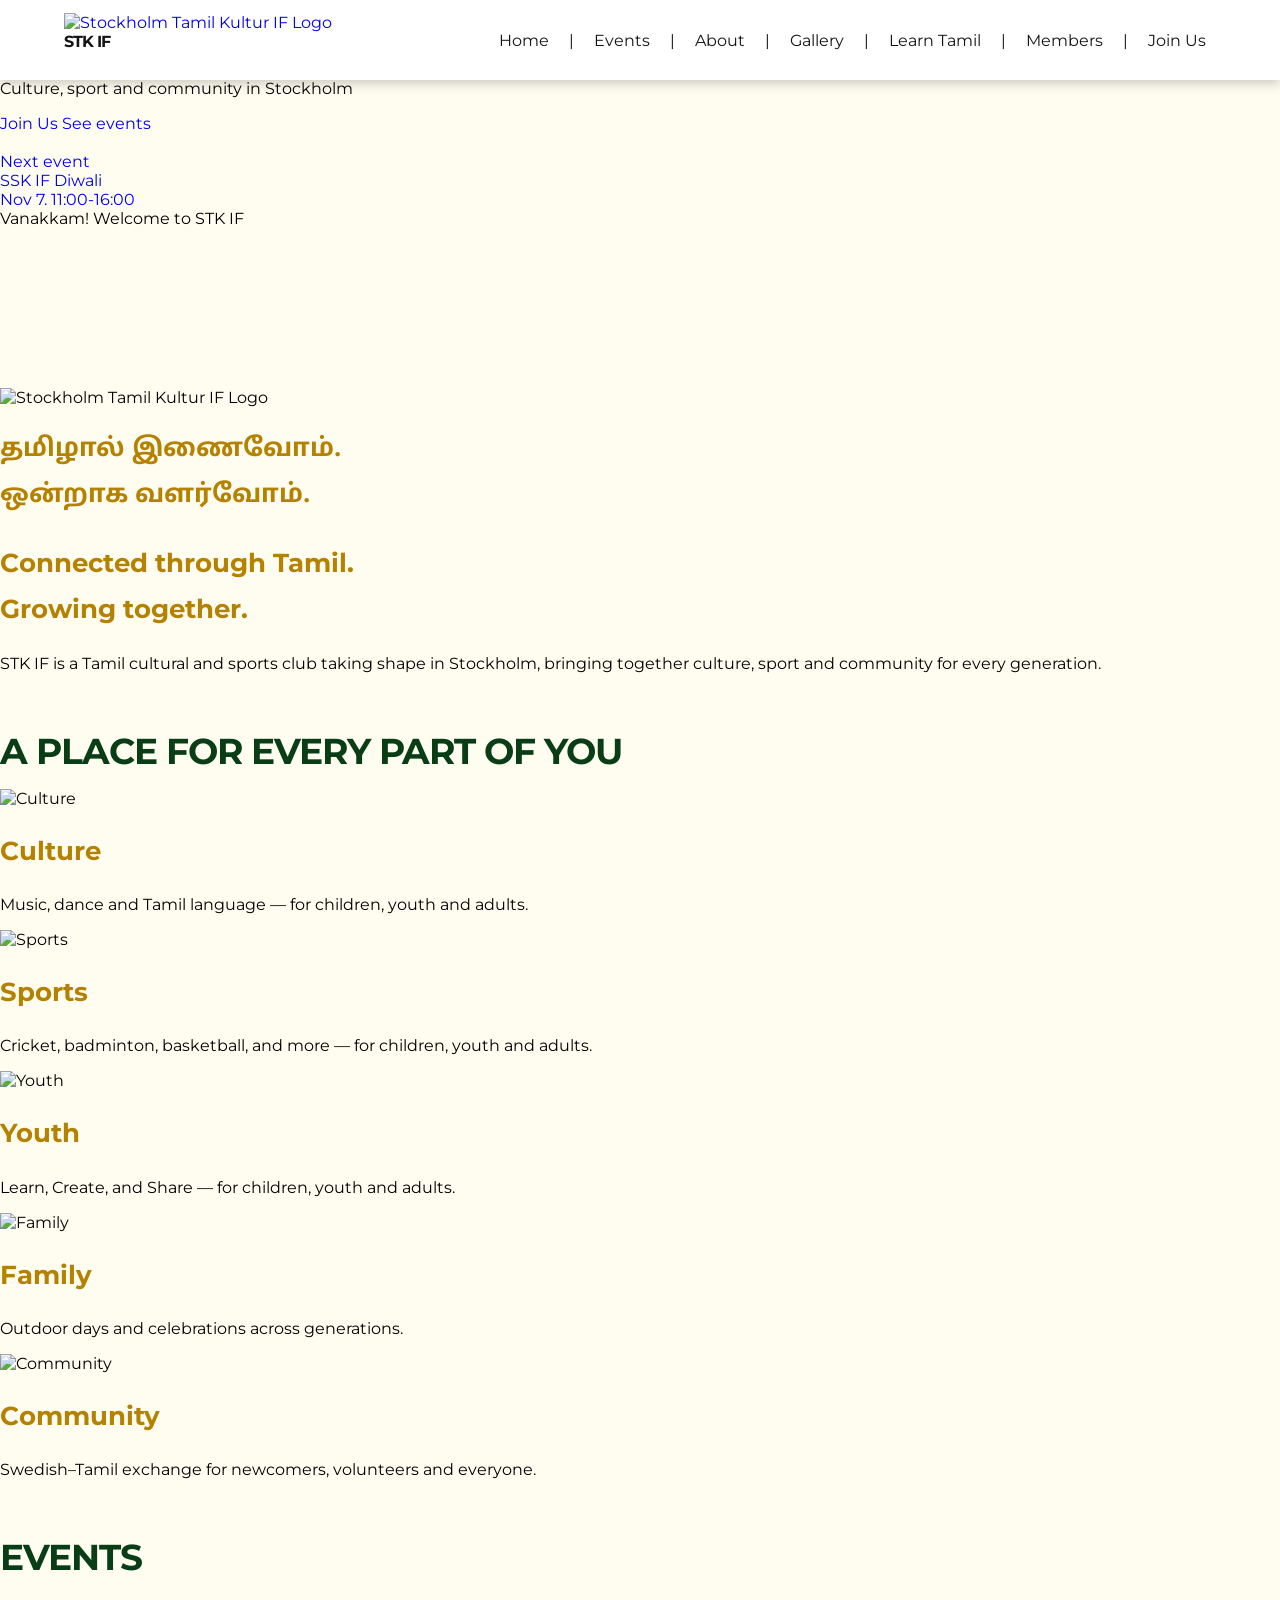
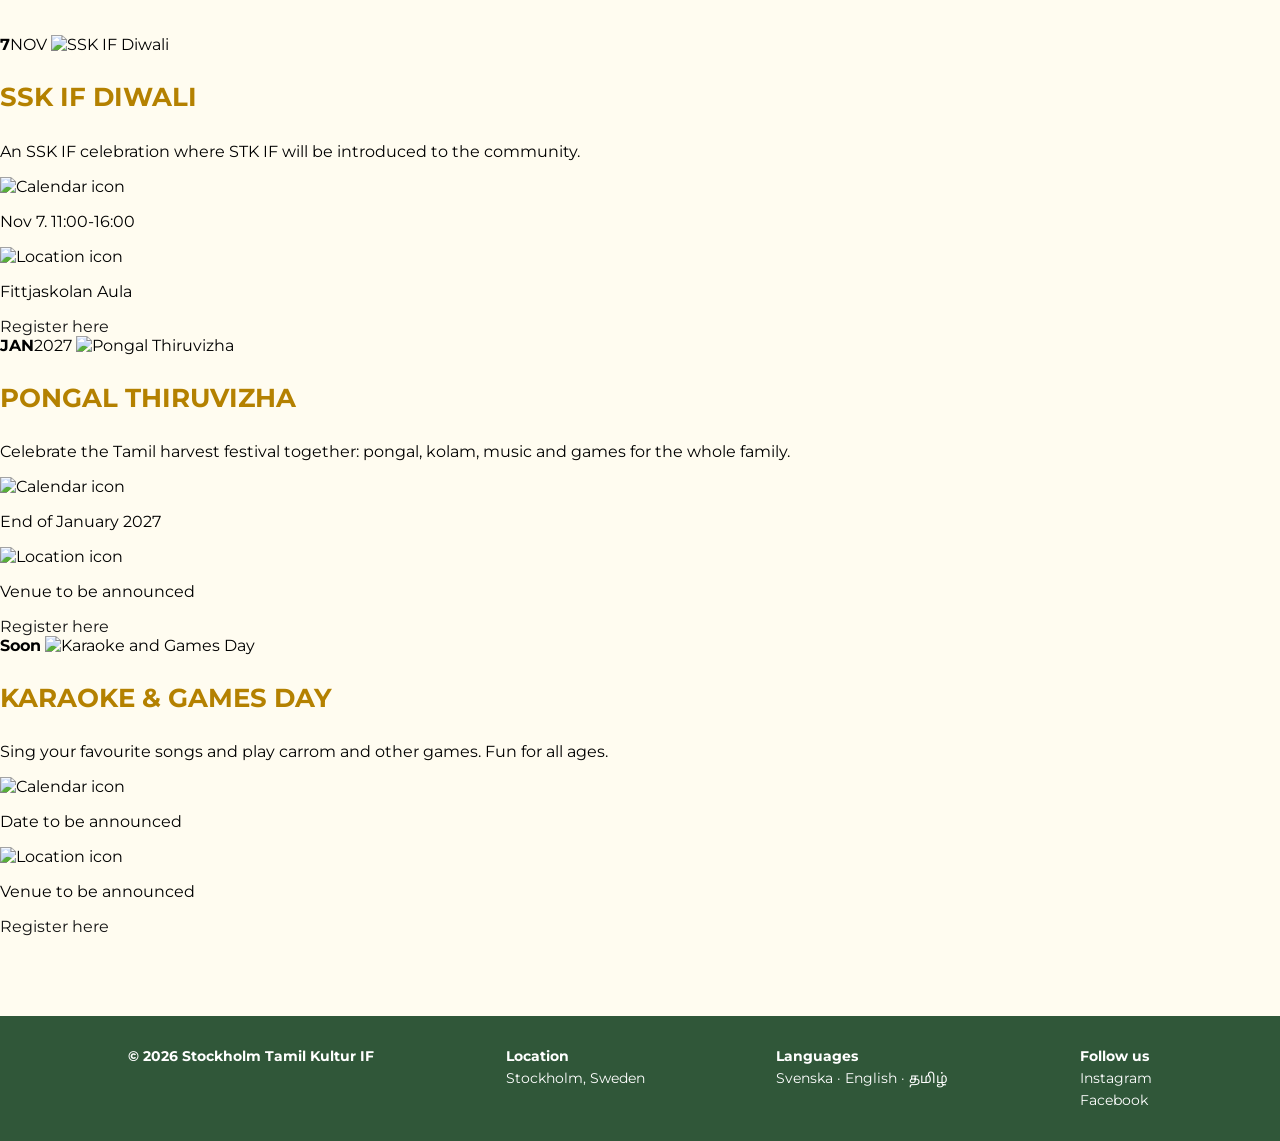
==== index.html @ adbb16b2 "The Climb, phase 1: smoother, lit as one scene, faster to load Motion - The scene eases towards the " ====
<!DOCTYPE html>
<html lang="en">
<head>
    <meta charset="UTF-8">
    <meta name="viewport" content="width=device-width, initial-scale=1.0">
    <title>Stockholm Tamil Kultur &amp; IF | Tamil community in Stockholm, Sweden</title>
    <meta name="description" content="Tamil cultural and sports club in Stockholm. Events, Tamil classes, cricket, carrom and family days for the Tamil community in Sweden. Everyone is welcome.">
    <meta property="og:type" content="website">
    <meta property="og:site_name" content="Stockholm Tamil Kultur IF">
    <meta property="og:title" content="Stockholm Tamil Kultur &amp; IF | Tamil community in Stockholm, Sweden">
    <meta property="og:description" content="Tamil cultural and sports club in Stockholm. Events, Tamil classes, cricket, carrom and family days for the Tamil community in Sweden. Everyone is welcome.">
    <link rel="canonical" href="https://teamraat.github.io/STK-IF/">
    <meta property="og:url" content="https://teamraat.github.io/STK-IF/">
    <meta property="og:image" content="https://teamraat.github.io/STK-IF/images/og-image.jpg">
    <meta property="og:image:width" content="1200">
    <meta property="og:image:height" content="630">
    <meta name="twitter:card" content="summary_large_image">
    <script type="application/ld+json">
    {
        "@context": "https://schema.org",
        "@type": "SportsOrganization",
        "name": "Stockholm Tamil Kultur och Idrottsförening",
        "alternateName": ["Stockholm Tamil Kultur & IF", "STK IF"],
        "description": "Tamil cultural and sports club for the Tamil community in Stockholm, Sweden.",
        "url": "https://teamraat.github.io/STK-IF/",
        "logo": "https://teamraat.github.io/STK-IF/images/logo.webp",
        "image": "https://teamraat.github.io/STK-IF/images/og-image.jpg",
        "address": { "@type": "PostalAddress", "addressLocality": "Stockholm", "addressCountry": "SE" },
        "areaServed": ["Stockholm", "Sweden"],
        "knowsLanguage": ["ta", "sv", "en"],
        "sameAs": ["https://www.instagram.com/sskvibessweden", "https://www.facebook.com/StockholmSuperKings"]
    }
    </script>
    <link rel="stylesheet" href="css/shared-styles.css?v=20261028-1">
    <link rel="stylesheet" href="css/index-styles.css?v=20261028-1">
    <link rel="stylesheet" href="css/events-styles.css?v=20261028-1">
    <link rel="stylesheet" href="css/poster-styles.css?v=20261028-1">
    <link rel="icon" type="image/png" href="images/favicon.png">
    <link rel="stylesheet" href="css/modern.css?v=20261028-1">
    <link rel="stylesheet" href="css/theme.css?v=20261028-1" id="theme-css">
    <link rel="stylesheet" href="css/mascots.css?v=20261028-1">
    <link rel="stylesheet" href="css/refresh.css?v=20261028-1">
</head>
<body>

<!-- Event poster popup -->
<div id="poster-overlay"></div>

<!-- Header-->

    <header>
        <div id="logo">
            <a class="logo-link" href="index.html" aria-label="STK IF home page">
                <img src="images/logo.webp" alt="Stockholm Tamil Kultur IF Logo">
                <h1>STK IF</h1>
            </a>
            <img id="hamburguer-buttom"src="images/hamburg.button.svg" alt="Hamburger menu button">

        </div>
        <ul>
            <li><a href="index.html">Home</a></li>
            <li>|</li>
            <li><a href="events.html">Events</a></li>
            <li>|</li>
            <li><a href="about.html">About</a></li>
            <li>|</li>
            <li><a href="gallery.html">Gallery</a></li>
            <li>|</li>
            <li><a href="learn-tamil.html">Learn Tamil</a></li>
            <li>|</li>
            <li><a href="members.html">Members</a></li>
            <li>|</li>
            <li><a href="joinus.html">Join Us</a></li>
        </ul>

    </header>

<!-- Hero Image-->
    <section id="hero">
        <div class="hero-slideshow" aria-hidden="true"></div>
        <div class="hero-container">
            <span class="hero-crest-wrap"><img class="hero-crest" src="images/hero-logo.webp" alt="Stockholm Tamil Kultur och Idrottsförening crest"></span>
            <h1 class="hero-title" data-no-translate>Stockholm Tamil Kultur &amp; IF</h1>
            <p class="hero-subtitle">Culture, sport and community in Stockholm</p>

            <div class="hero-buttons">
                <a class="button button-register" href="joinus.html">Join Us</a>
                <a class="button button-ghost" href="events.html">See events</a>
            </div>

            <a class="hero-next-event" href="events.html">
                <img src="posters/poster-1.jpg" alt="">
                <div class="hero-next-text">
                    <div class="hero-next-label">Next event</div>
                    <div class="hero-next-title">SSK IF Diwali</div>
                    <div class="hero-next-date">Nov 7. 11:00-16:00</div>
                </div>
            </a>
        </div>

        <!-- Mascot: the Nilgiri tahr says hello (pictures in the "mascots" folder) -->
        <div class="hero-mascot" data-mascot="home-hero">
            <span class="mascot-bubble">Vanakkam! Welcome to STK IF</span>
        </div>
    </section>
<!-- Main Content -->

  <main id="index">

    <!-- About -->

    <section id="about">

        <div class="about-introduction">
            <img id="logo-main-aboutsection" src="images/logo.webp" alt="Stockholm Tamil Kultur IF Logo">
            <h2 class="tamil-heading" lang="ta"> தமிழால் இணைவோம்.<br>ஒன்றாக வளர்வோம்.</h2>

            <h2 class="introduction-heading">Connected through Tamil.<br>Growing together.</h2>

            <p class="about-description">STK IF is a Tamil cultural and sports club taking shape in Stockholm, bringing together culture, sport and community for every generation.</p>
        </div>
    </section>

    <!-- Activities -->

    <section id="activities">

        <span class="activities-mascot" data-mascot="home-activities"></span>
        <h1>A place for every part of you</h1>

        <div class="activity-card-container">
            <div class="activity-card">
            <img src="images/culture.avif" alt="Culture" class="activity-card-image">
            <h2>Culture</h2>
            <p>Music, dance and Tamil language — for children, youth and adults.</p>
        </div>

        <div class="activity-card">
            <img src="images/sports.jpg" alt="Sports" class="activity-card-image">
            <h2>Sports</h2>
            <p>Cricket, badminton, basketball, and more — for children, youth and adults.</p>
        </div>

        <div class="activity-card">
            <img src="images/youth.avif" alt="Youth" class="activity-card-image">
            <h2>Youth</h2>
            <p>Learn, Create, and Share — for children, youth and adults.</p>
        </div>

        <div class="activity-card">
            <img src="images/family.avif" alt="Family" class="activity-card-image">
            <h2>Family</h2>
            <p>Outdoor days and celebrations across generations.</p>
        </div>

        <div class="activity-card">
            <img src="images/community.webp" alt="Community" class="activity-card-image">
            <h2>Community</h2>
            <p>Swedish–Tamil exchange for newcomers, volunteers and everyone.</p>
        </div>

    </section>

    <!-- Events -->

    <section id="events-header">
        <h1 id="events-h2">Events</h1>
    </section>

        <!-- Events Cards Grid -->
        <section id="events">
            <div class="div-all-event-cards">

                <!-- Card 1 -->
                <div class="event-card-container">
                    <span class="card-date" data-no-translate><b>7</b>NOV</span>
                    <img class="event-card-image event-card-poster" src="posters/poster-1.jpg" alt="SSK IF Diwali">
                    <div class="card-txt-container">
                        <h2 class="card-title">SSK IF DIWALI</h2>
                        <p class="card-txt">An SSK IF celebration where STK IF will be introduced to the community.</p>
                    </div>
                    <div class="card-time-hour-container">
                        <div class="card-svg-container">
                            <img class="card-calendar-svg" src="images/fi-rr-calendar.svg" alt="Calendar icon">
                            <p class="card-hour">Nov 7. 11:00-16:00</p>
                        </div>
                        <div class="card-svg-container">
                            <img class="card-place-svg" src="images/fi-rr-marker.svg" alt="Location icon">
                            <p class="card-place">Fittjaskolan Aula</p>
                        </div>
                    </div>
                    <a class="card-button" href="joinus.html">Register here</a>
                </div>

                <!-- Card 2 -->
                <div class="event-card-container">
                    <span class="card-date" data-no-translate><b>JAN</b>2027</span>
                    <img class="event-card-image" src="images/culture.avif" alt="Pongal Thiruvizha">
                    <div class="card-txt-container">
                        <h2 class="card-title">PONGAL THIRUVIZHA</h2>
                        <p class="card-txt">Celebrate the Tamil harvest festival together: pongal, kolam, music and games for the whole family.</p>
                    </div>
                    <div class="card-time-hour-container">
                        <div class="card-svg-container">
                            <img class="card-calendar-svg" src="images/fi-rr-calendar.svg" alt="Calendar icon">
                            <p class="card-hour">End of January 2027</p>
                        </div>
                        <div class="card-svg-container">
                            <img class="card-place-svg" src="images/fi-rr-marker.svg" alt="Location icon">
                            <p class="card-place">Venue to be announced</p>
                        </div>
                    </div>
                    <a class="card-button" href="joinus.html">Register here</a>
                </div>

                <!-- Card 3 -->
                <div class="event-card-container">
                    <span class="card-date"><b>Soon</b></span>
                    <img class="event-card-image" src="images/carrom-3.jpg" alt="Karaoke and Games Day">
                    <div class="card-txt-container">
                        <h2 class="card-title">KARAOKE &amp; GAMES DAY</h2>
                        <p class="card-txt">Sing your favourite songs and play carrom and other games. Fun for all ages.</p>
                    </div>
                    <div class="card-time-hour-container">
                        <div class="card-svg-container">
                            <img class="card-calendar-svg" src="images/fi-rr-calendar.svg" alt="Calendar icon">
                            <p class="card-hour">Date to be announced</p>
                        </div>
                        <div class="card-svg-container">
                            <img class="card-place-svg" src="images/fi-rr-marker.svg" alt="Location icon">
                            <p class="card-place">Venue to be announced</p>
                        </div>
                    </div>
                    <a class="card-button" href="joinus.html">Register here</a>
                </div>

            </div>
        </section>
</main>

    <footer id="footer-eventpage">
        <div id="footer-container">
            <ul id="footer-copyright">
                <li class="footer-heading">© 2026 Stockholm Tamil Kultur IF</li>
            </ul>

            <ul id="footer-info">
                <li class="footer-heading">Location</li>
                <li>Stockholm, Sweden</li>
            </ul>


            <ul>
                <li class="footer-heading">Languages</li>
                <li><span lang="sv"></span>Svenska · English · <span lang="ta">தமிழ்</span></li>
            </ul>
            <ul id="footer-social">
                <li class="footer-heading">Follow us</li>
                <li><a href="https://www.instagram.com/sskvibessweden" target="_blank" rel="noopener" data-icon="instagram">Instagram</a></li>
                <li><a href="https://www.facebook.com/StockholmSuperKings" target="_blank" rel="noopener" data-icon="facebook">Facebook</a></li>
            </ul>
        </div>

    </footer>

    <script src="js/slideshow.js?v=20261028-1"></script>
    <script src="js/hero-intro.js?v=20261028-1"></script>
    <script src="js/poster.js?v=20261028-1"></script>
    <script src="lang/languages.js?v=20261028-1"></script>
    <script src="js/i18n.js?v=20261028-1"></script>
    <script src="mascots/mascot-list.js?v=20261028-1"></script>
    <script src="js/site.js?v=20261028-1"></script>
</body>
</html>
---- css/shared-styles.css ----
/* Font files
   Compressed WOFF2 copies that keep only the letters the site uses (English, Swedish
   and other Latin letters; Tamil). Made from the .ttf originals in the fonts folder.
   The weight range lets headings use the font's real bold instead of a faked one. */

@font-face {
    font-family: 'Montserrat';
    src: url("../fonts/Montserrat-Variable-latin.woff2") format("woff2");
    font-style: normal;
    font-weight: 100 900;
    font-display: swap;
}

@font-face {
    font-family: 'Montserrat';
    src: url("../fonts/Montserrat-Italic-Variable-latin.woff2") format("woff2");
    font-style: italic;
    font-weight: 100 900;
    font-display: swap;
}

@font-face {
    font-family: 'Noto Sans Tamil';
    src: url("../fonts/NotoSansTamil-Variable-tamil.woff2") format("woff2");
    font-weight: 100 900;
    font-display: swap;
}

/* Full Page Styles */

body {
    margin: 0;
    font-family: 'Montserrat', Arial, Helvetica, sans-serif;
    font-size: clamp(13px, 2vw, 16px);
    background-color: #fffcf0;
    min-height: 100vh;
    display: flex;
    flex-direction: column;
}

section {
    padding-bottom: 40px;
}


main {
    margin: 0;
    margin-top: 120px;
    flex: 1;
}

/* Text styles */

h1 {
    font-size: clamp(28px, 5vw, 36px);
    font-weight: 700;
    color: #083D16;
    margin: 0;
    margin-bottom: 16px;
    letter-spacing: -1px;
    text-transform: uppercase;
}

h2 {
    color: rgb(180, 129, 0);;
    font-size: clamp(20px, 2vw, 40px);
    line-height: 1.8;
    font-weight: 700;
    margin-top: 20px;
}

:lang(ta) {
    font-family: 'Noto Sans Tamil', sans-serif;
}

a {
    text-decoration: none;
}

main a {
    color: #141414;
}

/* Header */

header {
    position: fixed;
    top: 0;
    left: 0;
    padding: 0px 5%;
    margin: 0;
    max-height: 100px;
    min-height: 80px;
    background: #fff;
    box-shadow: 0px 4px 10px #41414140;
    display: flex;
    align-items: center;
    justify-content: space-between;
    width: 100vw;
    box-sizing: border-box;
    z-index: 2;
}

    header #logo {
        display: flex;
        align-items: center;
        gap: 12px;
        height: 100%;
    }

        header #logo img {
            height: 50px;
            width: auto;
        }

    header h1 {
        font-size: 1rem;
        font-weight: 700;
        color: #141414;
    }

        header h1 span {
        font-weight: 400;
        }

    header ul {
        list-style-type: none;
        margin: 0;
        padding: 0;
    }

    header ul li {
        float: left;
        display: block;
        color: #141414;
        font-size: 1rem;
        text-align: center;
        padding: 10px;
    }

    header ul li a {
        color: #141414;
        text-decoration: none;
    }

        header ul li a:hover {
        color: #FFBF00;
        text-decoration: none;
    }

#hamburguer-buttom{
        display: none;
        height: auto;
        cursor: pointer;

    }
    

    /* Footer */

footer {
    bottom: 0;
    padding: 30px 10%;
    margin: 0;
    margin-top: 40px;
    height: fit-content;
    background: #305739;
}

    div#footer-container {
        display: flex;
        justify-content: space-between;
        column-gap: 10px;
        box-sizing: border-box;
    }

    footer a {
        color: #FFF;
    }

    footer a:hover {
        color:#ffd453;
    }

    footer ul {
        list-style-type: none;
        margin: 0;
        padding: 0;
        text-align: left;
    }

    footer ul li {
        text-align: left;
        display: block;
        color: #FFF;
        font-size: 0.85rem;
        line-height: 1.6;
    }

        li.footer-heading {
            font-weight: 700;
        }
    

/* Media Queries */

/* Less than or equal to 800px */
@media (width <= 800px) {

body {
    font-size: clamp(5px, 5vw, 12px);
}

/* Header */

header {
    padding: 10px 20px;
    height: 70px;
    position: fixed;
    top: 0;
    left: 0;
    width: 100%;
    box-sizing: border-box;
}

header #logo {
    height: 50px;
}

header ul {
    display: none !important;
}

header h1 {
    display: none;
}

#hamburguer-buttom {
    display: block !important;
    position: absolute;
    right: 20px;
    top: 50%;
    transform: translateY(-50%);
    width: 25px !important;
    height: auto !important;
    max-width: 25px !important;
    margin: 0 !important;
    }
}


/* Less than or equal to 600px */
@media (max-width: 600px) {

        header ul li {
        font-size: 0.6rem;
        display: none;
    }

    #hamburguer-buttom{
        display: block;
        
    }

/* Footer */
    #footer-container {
        flex-direction: column;
        align-items: center;
        text-align: center;
    }

    footer ul li {
        text-align: center;
    }

    footer ul {
        text-align: center;
    }

}
---- css/theme.css ----
/* ==========================================================
   CHOOSE THE WEBSITE THEME HERE (change one line)
   Available themes in css/themes/:
     golden-peak.css   colours from the STK IF logo: gold, black, stone grey (default)
     sunrise.css       soft dawn blush, coral and gold
     nilgiri-mist.css  misty green Nilgiri hills with golden sun
     twilight.css      dark evening sky, plum and lamp-gold
   Tip: preview any theme without changing files by adding
   ?theme=sunrise (or nilgiri-mist, twilight) to the page address.
   ========================================================== */

@import url("themes/golden-peak.css?v=20261028-1");
@import url("theme-base.css?v=20261028-1");
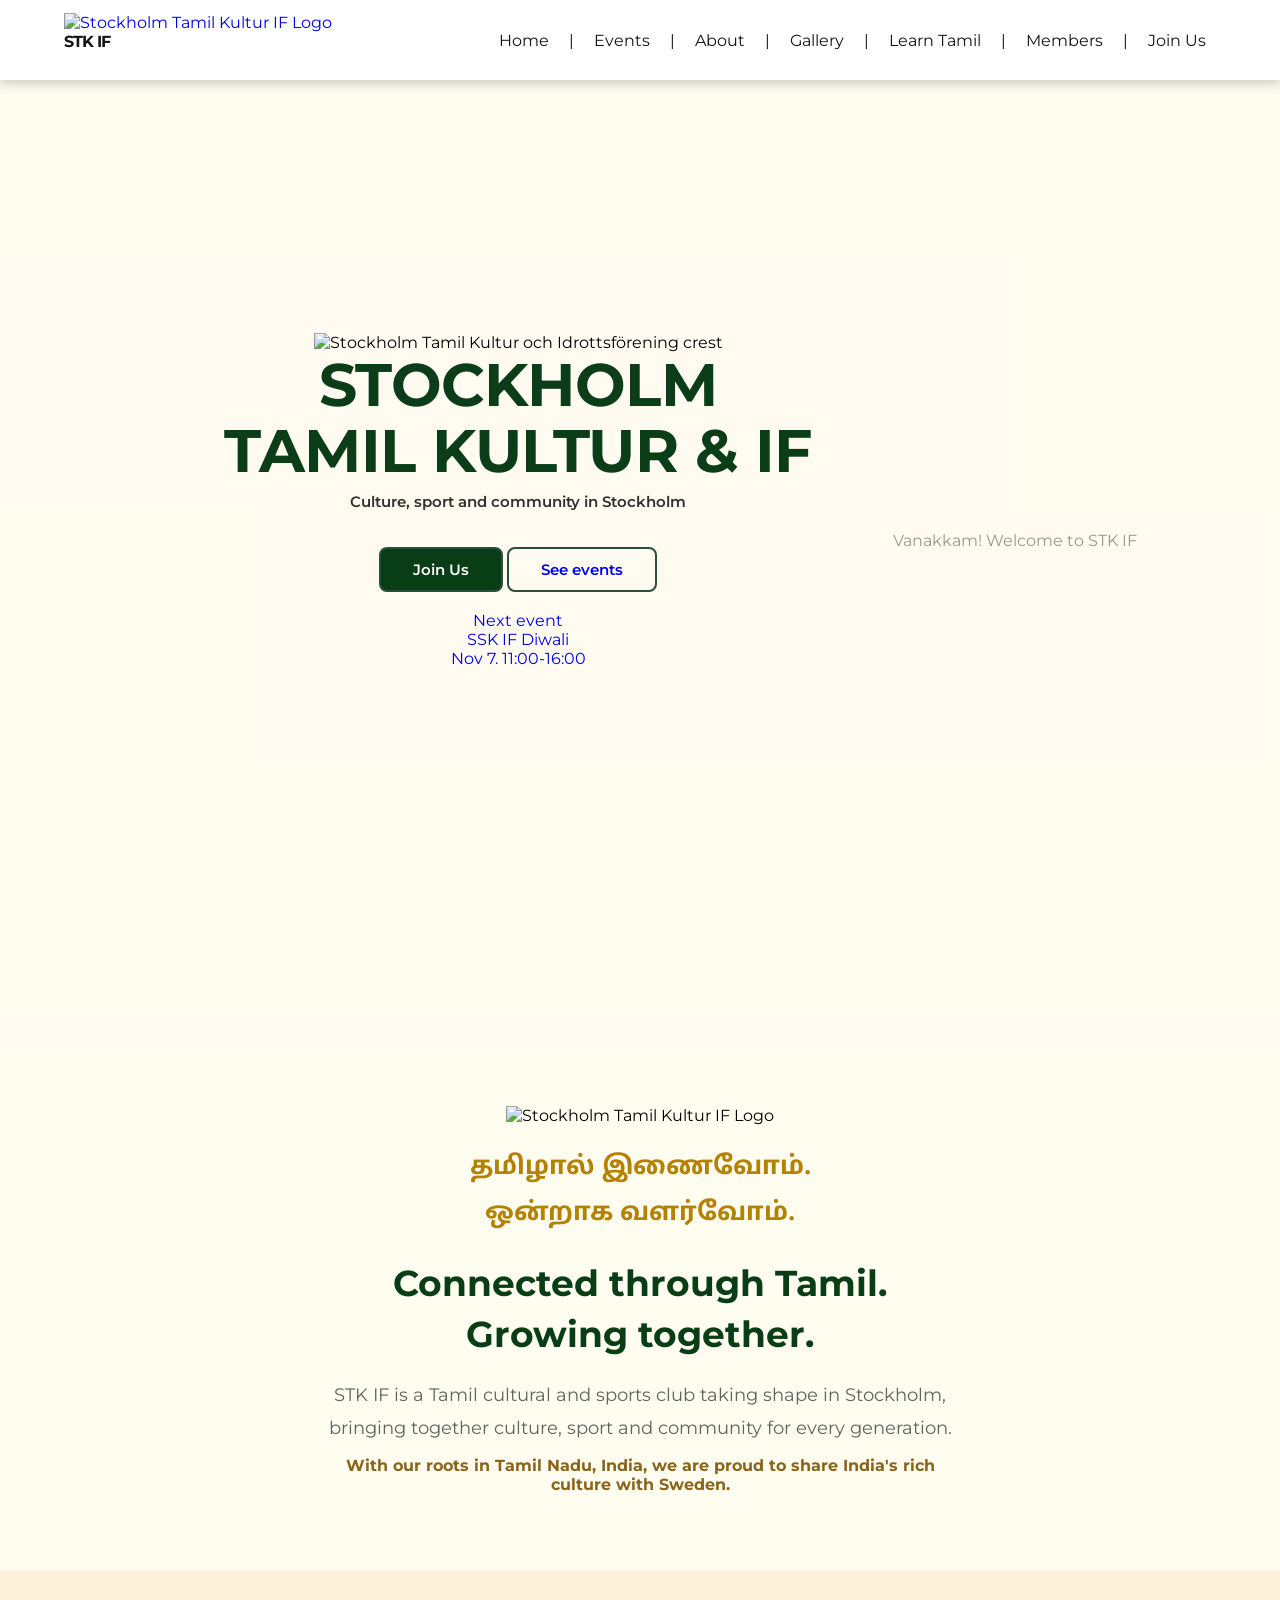
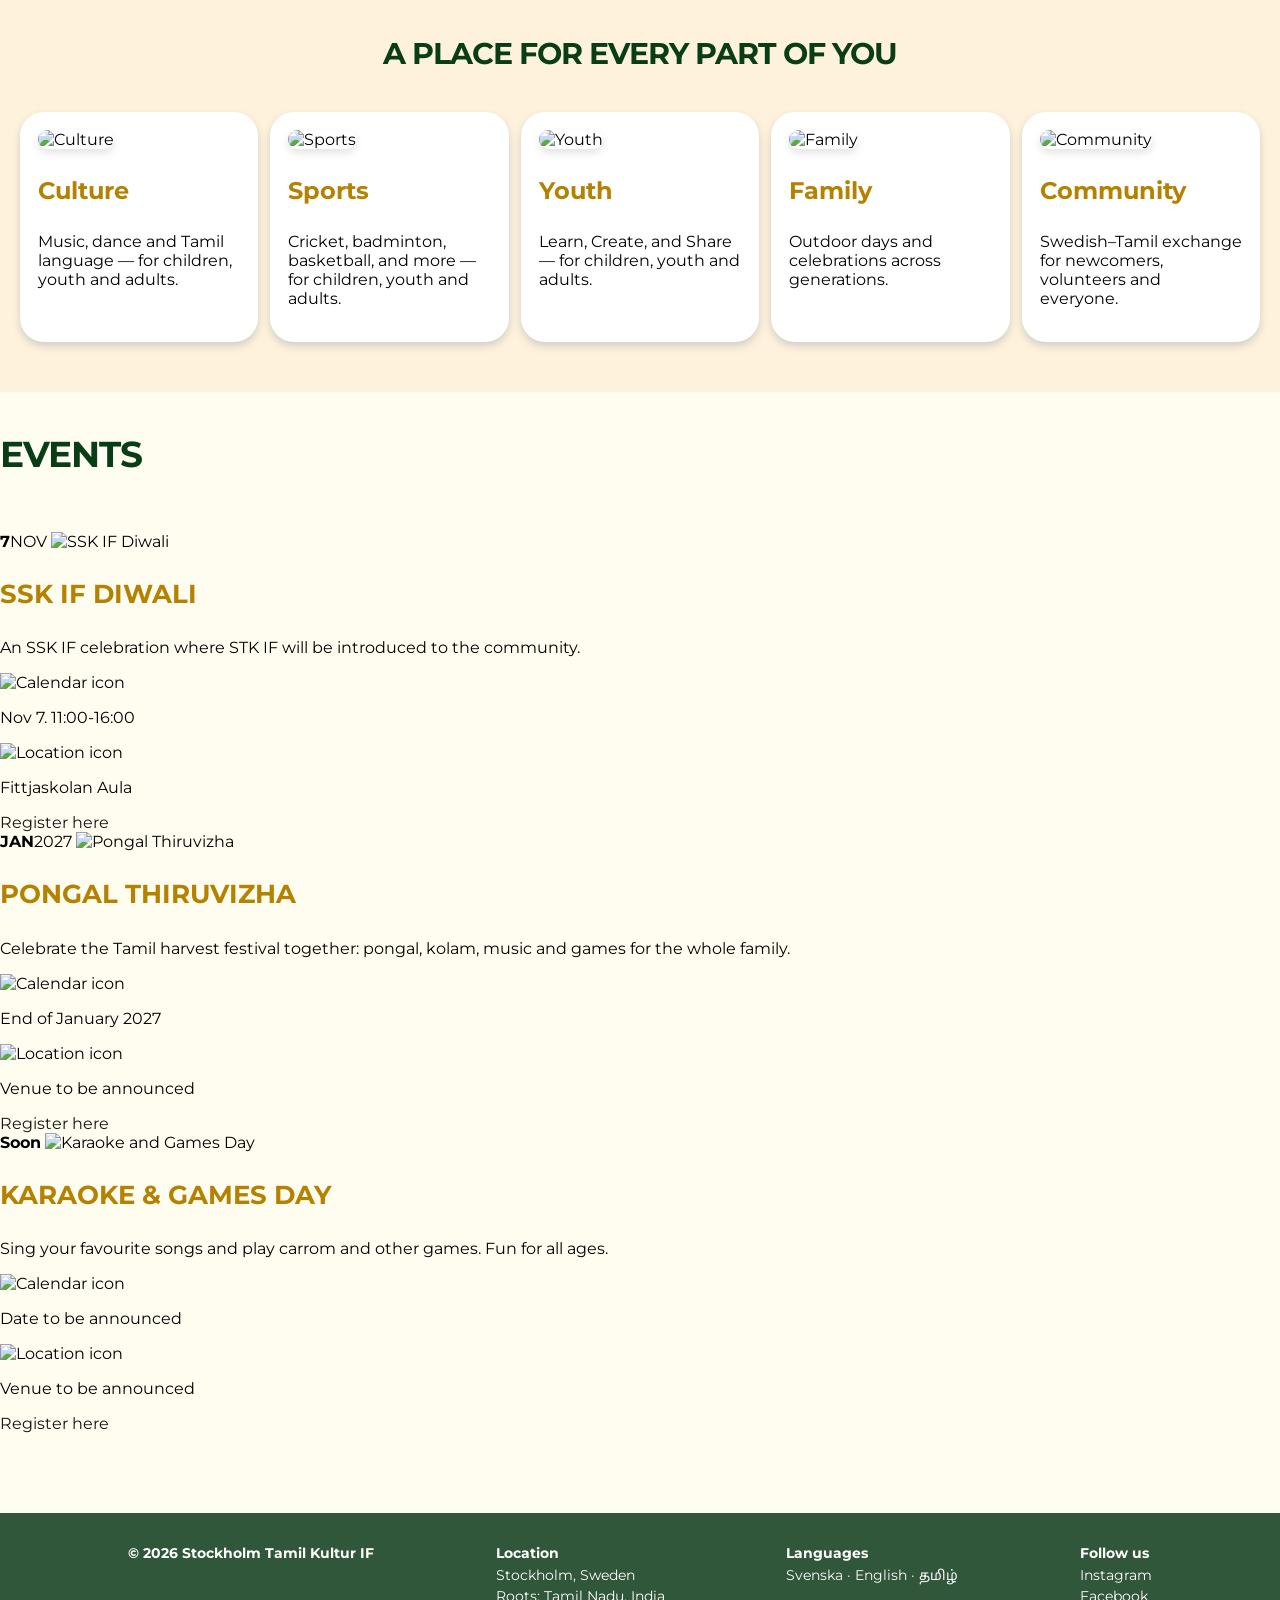
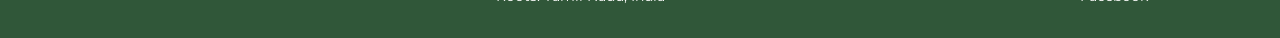
==== commit 1abc770e: "Say proudly where we come from: our roots in Tamil Nadu, India - About: new first card 'Proudly from" ====
--- a/index.html
+++ b/index.html
@@ -4,11 +4,11 @@
     <meta charset="UTF-8">
     <meta name="viewport" content="width=device-width, initial-scale=1.0">
     <title>Stockholm Tamil Kultur &amp; IF | Tamil community in Stockholm, Sweden</title>
-    <meta name="description" content="Tamil cultural and sports club in Stockholm. Events, Tamil classes, cricket, carrom and family days for the Tamil community in Sweden. Everyone is welcome.">
+    <meta name="description" content="Tamil cultural and sports club in Stockholm with roots in Tamil Nadu, India. Events, Tamil classes, cricket, carrom and family days for the Tamil community in Sweden. Everyone is welcome.">
     <meta property="og:type" content="website">
     <meta property="og:site_name" content="Stockholm Tamil Kultur IF">
     <meta property="og:title" content="Stockholm Tamil Kultur &amp; IF | Tamil community in Stockholm, Sweden">
-    <meta property="og:description" content="Tamil cultural and sports club in Stockholm. Events, Tamil classes, cricket, carrom and family days for the Tamil community in Sweden. Everyone is welcome.">
+    <meta property="og:description" content="Tamil cultural and sports club in Stockholm with roots in Tamil Nadu, India. Events, Tamil classes, cricket, carrom and family days for the Tamil community in Sweden. Everyone is welcome.">
     <link rel="canonical" href="https://teamraat.github.io/STK-IF/">
     <meta property="og:url" content="https://teamraat.github.io/STK-IF/">
     <meta property="og:image" content="https://teamraat.github.io/STK-IF/images/og-image.jpg">
@@ -21,7 +21,7 @@
         "@type": "SportsOrganization",
         "name": "Stockholm Tamil Kultur och Idrottsförening",
         "alternateName": ["Stockholm Tamil Kultur & IF", "STK IF"],
-        "description": "Tamil cultural and sports club for the Tamil community in Stockholm, Sweden.",
+        "description": "Tamil cultural and sports club in Stockholm, Sweden, with roots in Tamil Nadu, India.",
         "url": "https://teamraat.github.io/STK-IF/",
         "logo": "https://teamraat.github.io/STK-IF/images/logo.webp",
         "image": "https://teamraat.github.io/STK-IF/images/og-image.jpg",
@@ -31,15 +31,15 @@
         "sameAs": ["https://www.instagram.com/sskvibessweden", "https://www.facebook.com/StockholmSuperKings"]
     }
     </script>
-    <link rel="stylesheet" href="css/shared-styles.css?v=20261028-1">
-    <link rel="stylesheet" href="css/index-styles.css?v=20261028-1">
-    <link rel="stylesheet" href="css/events-styles.css?v=20261028-1">
-    <link rel="stylesheet" href="css/poster-styles.css?v=20261028-1">
+    <link rel="stylesheet" href="css/shared-styles.css?v=20261028-7">
+    <link rel="stylesheet" href="css/index-styles.css?v=20261028-7">
+    <link rel="stylesheet" href="css/events-styles.css?v=20261028-7">
+    <link rel="stylesheet" href="css/poster-styles.css?v=20261028-7">
     <link rel="icon" type="image/png" href="images/favicon.png">
-    <link rel="stylesheet" href="css/modern.css?v=20261028-1">
-    <link rel="stylesheet" href="css/theme.css?v=20261028-1" id="theme-css">
-    <link rel="stylesheet" href="css/mascots.css?v=20261028-1">
-    <link rel="stylesheet" href="css/refresh.css?v=20261028-1">
+    <link rel="stylesheet" href="css/modern.css?v=20261028-7">
+    <link rel="stylesheet" href="css/theme.css?v=20261028-7" id="theme-css">
+    <link rel="stylesheet" href="css/mascots.css?v=20261028-7">
+    <link rel="stylesheet" href="css/refresh.css?v=20261028-7">
 </head>
 <body>
 
@@ -118,6 +118,7 @@
             <h2 class="introduction-heading">Connected through Tamil.<br>Growing together.</h2>
 
             <p class="about-description">STK IF is a Tamil cultural and sports club taking shape in Stockholm, bringing together culture, sport and community for every generation.</p>
+            <p class="about-roots">With our roots in Tamil Nadu, India, we are proud to share India's rich culture with Sweden.</p>
         </div>
     </section>
 
@@ -247,6 +248,7 @@
             <ul id="footer-info">
                 <li class="footer-heading">Location</li>
                 <li>Stockholm, Sweden</li>
+                <li>Roots: Tamil Nadu, India</li>
             </ul>
 
 
@@ -263,12 +265,12 @@
 
     </footer>
 
-    <script src="js/slideshow.js?v=20261028-1"></script>
-    <script src="js/hero-intro.js?v=20261028-1"></script>
-    <script src="js/poster.js?v=20261028-1"></script>
-    <script src="lang/languages.js?v=20261028-1"></script>
-    <script src="js/i18n.js?v=20261028-1"></script>
-    <script src="mascots/mascot-list.js?v=20261028-1"></script>
-    <script src="js/site.js?v=20261028-1"></script>
+    <script src="js/slideshow.js?v=20261028-7"></script>
+    <script src="js/hero-intro.js?v=20261028-7"></script>
+    <script src="js/poster.js?v=20261028-7"></script>
+    <script src="lang/languages.js?v=20261028-7"></script>
+    <script src="js/i18n.js?v=20261028-7"></script>
+    <script src="mascots/mascot-list.js?v=20261028-7"></script>
+    <script src="js/site.js?v=20261028-7"></script>
 </body>
 </html>
--- a/css/index-styles.css
+++ b/css/index-styles.css
@@ -0,0 +1,311 @@
+main#index {
+    margin-top: 0;
+}
+
+/* Hero Section */
+#hero {
+    min-height: 100vh;
+    padding-top: 200px;   /* clears the fixed header (the hero is pulled up 110px below) */
+    padding-bottom: 60px;
+    background: url("../images/backgroundimage.webp")  bottom / cover;
+    margin-top: -110px;
+    background-repeat: no-repeat;
+    background-position: center;
+    display: flex;
+    align-items: center;
+    justify-content: center;
+    text-align: center;
+    overflow: hidden;
+    position: relative;
+}
+
+/* Hero slideshow (images come from the "slideshow" folder) */
+.hero-slideshow {
+    position: absolute;
+    inset: 0;
+    z-index: 0;
+}
+
+.hero-slideshow::after {
+    content: "";
+    position: absolute;
+    inset: 0;
+    background: rgba(255, 252, 240, 0.6);
+}
+
+.hero-slide {
+    position: absolute;
+    inset: 0;
+    background-size: cover;
+    background-position: center;
+    opacity: 0;
+    transition: opacity 1.2s ease-in-out;
+}
+
+.hero-slide.active {
+    opacity: 1;
+}
+
+/* Visitors who prefer less motion get an instant switch instead of a fade */
+@media (prefers-reduced-motion: reduce) {
+    .hero-slide {
+        transition: none;
+    }
+}
+
+.hero-container {
+    position: relative;
+    z-index: 1;
+    display: flex;
+    flex-direction: column;
+    align-items: center;
+    max-width: 750px;
+    width: 100%;
+    margin-top: -80px;
+}
+
+.hero-title {
+    font-size: clamp(30px, 5.5vw, 60px);
+    text-wrap: balance;
+    font-weight: 700;
+    color: #0B3D18;
+    line-height: 1.1;
+    letter-spacing: -0.5px;
+    margin-bottom: -12px;
+}
+
+.hero-subtitle {
+    font-size: clamp(13px, 2.5vw, 15px);
+    font-weight: 600;
+    color: #2f2f2f;
+    text-shadow: 0 0 8px rgba(255, 252, 240, 0.9);
+    margin: 0 0 36px 0;
+    margin-top: 20px;
+}
+
+.hero-logo {
+    width: clamp(180px, 28vw, 200px);
+    height: auto;
+    margin-bottom: 20px;
+    margin-top: -10px;
+}
+
+.button-register {
+    display: inline-block;
+    background-color: #083D16;
+    color: #ffffff;
+    text-decoration: none;
+    transition: background-color 0.2s ease, transform 0.1s ease;
+}
+
+.button-register:hover {
+    background-color: #052a0e;
+
+   
+} 
+
+/* Main Content */
+
+/* Introduction */
+
+section#about {
+    text-align: center;
+}
+
+#logo-main-aboutsection{
+    width: 110px;
+}
+
+
+
+.about-section h1 {
+    color:#052a0e;
+    font-size: clamp(32px, 5vw, 52px);
+    font-weight: 700;
+    line-height: 1.2;
+}
+
+.about-description {
+    max-width: 650px;
+    color: #5B665F;
+    font-size: 18px;
+    line-height: 1.8;
+    margin: 0 auto;
+}
+
+.about-buttons {
+    display: flex;
+    justify-content: center;
+    flex-wrap: wrap;
+    gap: 14px;
+    margin-top: 28px;
+}
+
+.button {
+    display: inline-block;
+    padding: 10px 32px;
+    border: 2px solid #294F3E;
+    border-radius: 8px;
+    font-size: 15px;
+    font-weight: 600;
+    line-height: 1.4;
+    text-decoration: none;
+}
+
+.button-primary {
+    background-color: #294F3E;
+    color: #FFFFFF;
+}
+
+.button-secondary {
+    background-color: transparent;
+    color: #294F3E;
+}
+
+.button-primary:hover {
+    background-color: #1C392B;
+    border-color: #1C392B;
+}
+
+.button-secondary:hover {
+    background-color: #EDF3ED;
+}
+
+.button:focus-visible {
+    outline: 3px solid #A45431;
+    outline-offset: 4px;
+}
+
+.mascot-caption {
+    margin: 28px 0 0;
+    color: #667268;
+    font-size: 14px;
+    line-height: 1.8;
+}
+
+.about-introduction {
+    padding-top: 56px;
+    padding-bottom: 36px;
+
+}
+
+.introduction-heading {
+    margin: 0 0 20px;
+    color: #083D16;
+    font-size: clamp(24px, 4vw, 36px);
+    font-weight: 700;
+    line-height: 1.4;
+}
+
+/* Activities */
+
+#activities{
+    background-color: #FFF2DC;
+    min-height: 100px;
+    margin-bottom: 40px;
+    padding: 5px 20px 50px;
+}
+
+
+ #activities h1 {
+    font-size: 30px;
+    padding: 20px;
+    text-align: center;
+    font-weight: 700;
+    color: #083D16;
+    margin-bottom: 0p;
+    margin-top: 40px;
+}
+
+ #activities h2 {
+    font-size: 1.5rem;
+}
+
+.activity-card {
+    background-color: rgb(255, 255, 255);
+    border-radius: 24px;
+    padding: 18px;
+    width: 220px;
+    max-height: 340px;
+    box-shadow: 0 4px 8px rgb(207, 206, 199);
+}
+
+.activity-card-container {
+    display: flex;
+    gap: 12px;
+    justify-content: center;
+    margin-top: 20px;
+}
+
+.activity-card-image {
+    width: 100%;
+    height: 150px;
+    object-fit: cover;
+    border-radius: 16px;
+    box-shadow: 0 4px 8px rgb(228, 228, 228);
+}
+
+/* Media Queries */
+
+/* Less than or equal to 1100px */
+
+/* Activities */
+
+@media (max-width: 1100px) {
+/* Activities */
+
+    .activity-card-container {
+        flex-wrap: wrap;
+    }
+}
+
+/* Less than or equal to 800px */
+@media (width <= 800px) {
+
+/* Hero Image */
+
+div#hero-image {
+    margin-top: 70px;
+}
+
+/* Introduction */
+
+
+    .about-description {
+        font-size: 16px;
+    }
+
+    .about-buttons {
+        flex-direction: column;
+        align-items: center;
+    }
+
+    .button {
+     
+        max-width: 280px;
+    }
+
+    .about-introduction {
+        margin-top: 40px;
+        padding-top: 28px;
+    }
+}
+    
+/* Less than or equal to 600px */
+@media (max-width: 600px) {
+
+/* Activities */
+
+
+    .activity-card-container {
+        flex-direction: column;
+        align-items: center;
+    }
+}
+/* Our roots in India (home page intro) */
+.about-roots {
+    margin: 12px auto 0;
+    max-width: 640px;
+    font-weight: 700;
+    color: var(--t-accent-dark, #8a6418);
+}
--- a/css/theme.css
+++ b/css/theme.css
@@ -9,5 +9,5 @@
    ?theme=sunrise (or nilgiri-mist, twilight) to the page address.
    ========================================================== */
 
-@import url("themes/golden-peak.css?v=20261028-1");
-@import url("theme-base.css?v=20261028-1");
+@import url("themes/golden-peak.css?v=20261028-7");
+@import url("theme-base.css?v=20261028-7");
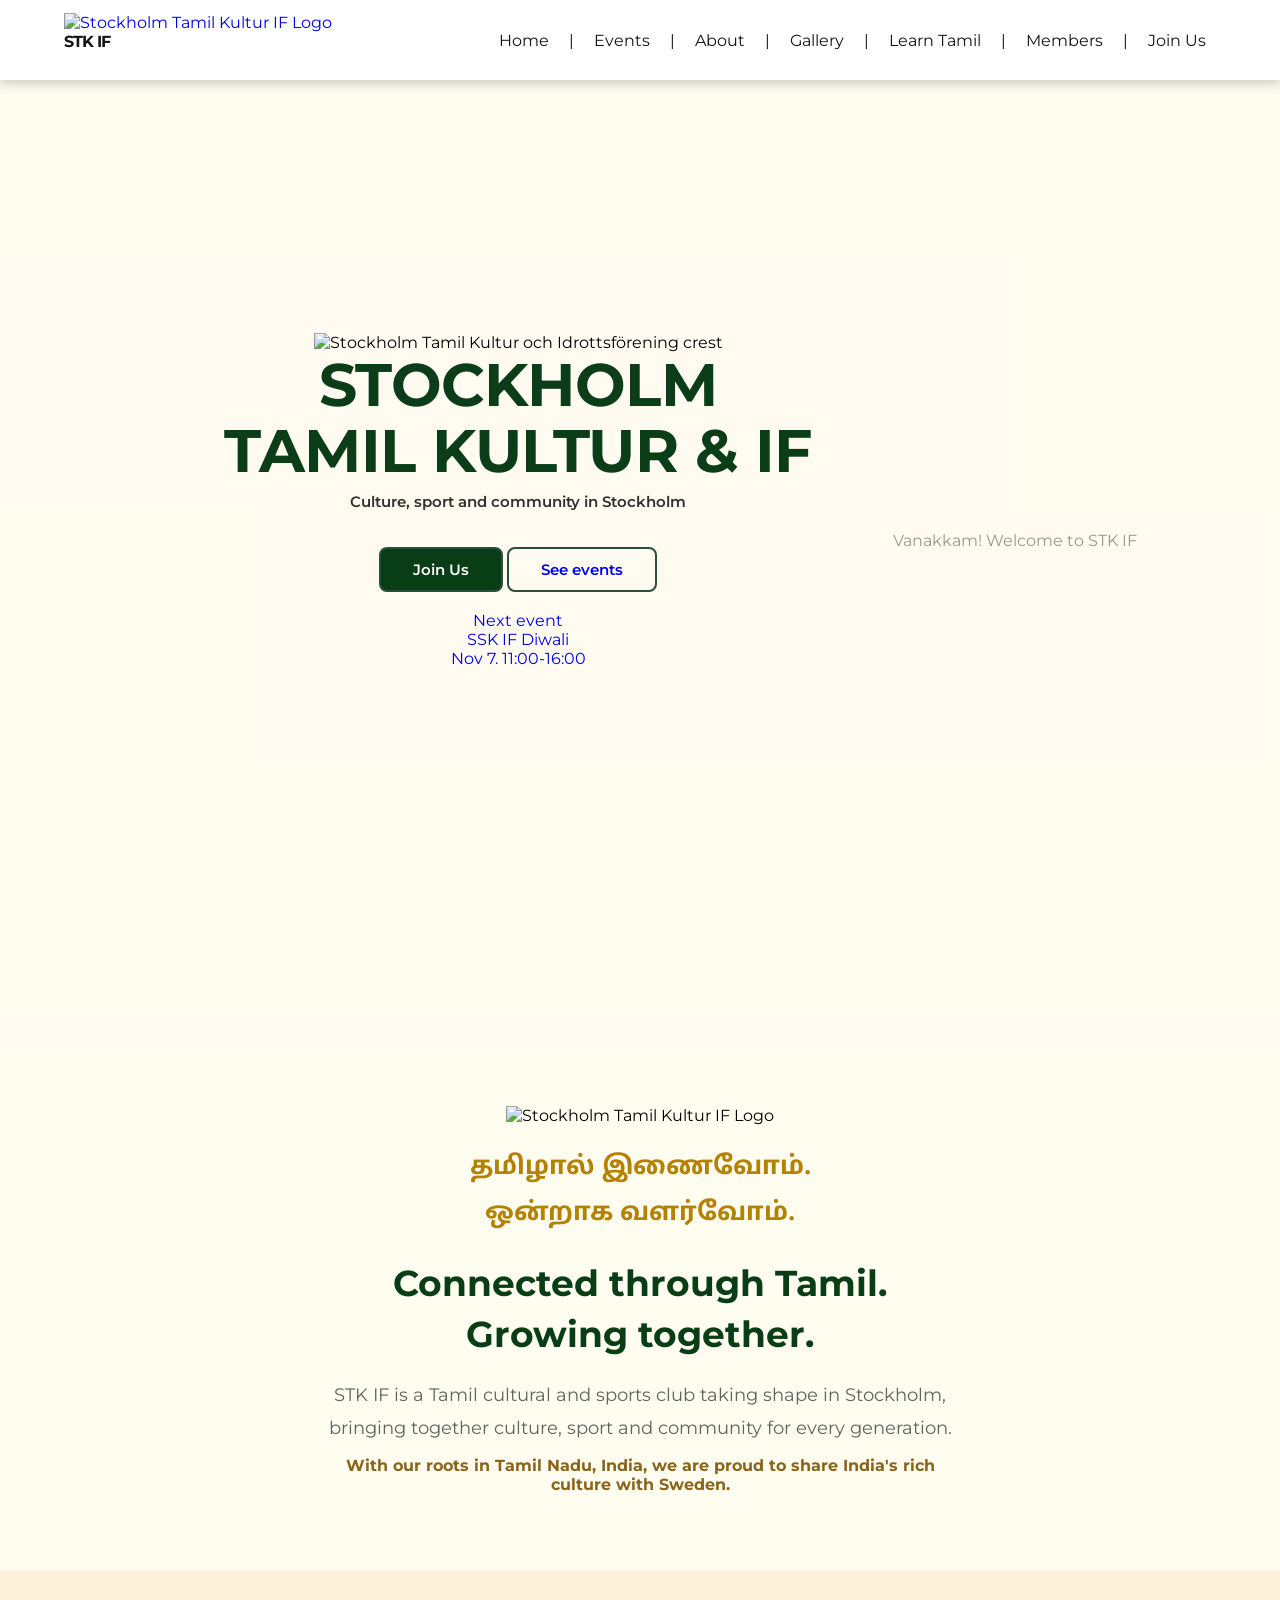
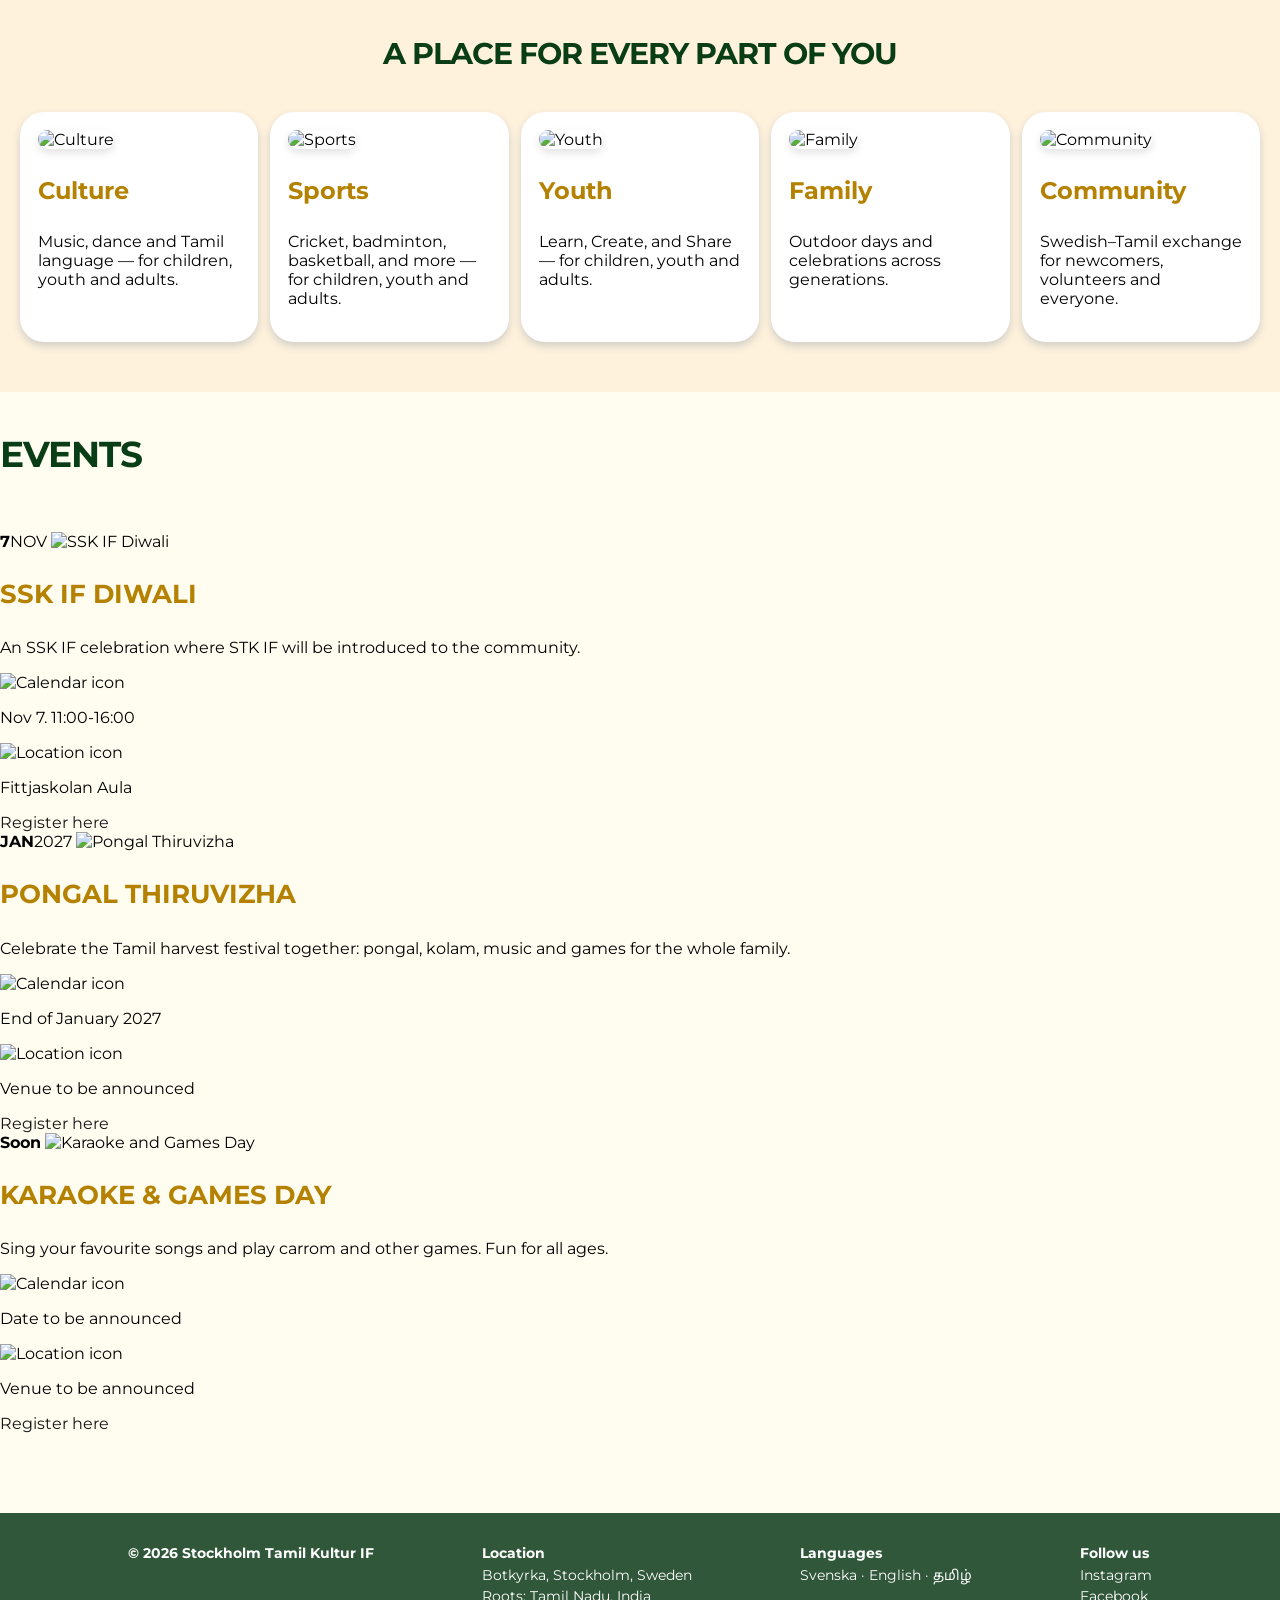
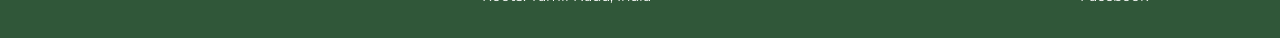
==== commit 2036bb18: "About: our home is Botkyrka kommun, with thanks for its support - Origins card: our home is Botkyrka" ====
--- a/index.html
+++ b/index.html
@@ -25,21 +25,21 @@
         "url": "https://teamraat.github.io/STK-IF/",
         "logo": "https://teamraat.github.io/STK-IF/images/logo.webp",
         "image": "https://teamraat.github.io/STK-IF/images/og-image.jpg",
-        "address": { "@type": "PostalAddress", "addressLocality": "Stockholm", "addressCountry": "SE" },
-        "areaServed": ["Stockholm", "Sweden"],
+        "address": { "@type": "PostalAddress", "addressLocality": "Botkyrka", "addressRegion": "Stockholm", "addressCountry": "SE" },
+        "areaServed": ["Botkyrka", "Stockholm", "Sweden"],
         "knowsLanguage": ["ta", "sv", "en"],
         "sameAs": ["https://www.instagram.com/sskvibessweden", "https://www.facebook.com/StockholmSuperKings"]
     }
     </script>
-    <link rel="stylesheet" href="css/shared-styles.css?v=20261028-7">
-    <link rel="stylesheet" href="css/index-styles.css?v=20261028-7">
-    <link rel="stylesheet" href="css/events-styles.css?v=20261028-7">
-    <link rel="stylesheet" href="css/poster-styles.css?v=20261028-7">
+    <link rel="stylesheet" href="css/shared-styles.css?v=20261028-8">
+    <link rel="stylesheet" href="css/index-styles.css?v=20261028-8">
+    <link rel="stylesheet" href="css/events-styles.css?v=20261028-8">
+    <link rel="stylesheet" href="css/poster-styles.css?v=20261028-8">
     <link rel="icon" type="image/png" href="images/favicon.png">
-    <link rel="stylesheet" href="css/modern.css?v=20261028-7">
-    <link rel="stylesheet" href="css/theme.css?v=20261028-7" id="theme-css">
-    <link rel="stylesheet" href="css/mascots.css?v=20261028-7">
-    <link rel="stylesheet" href="css/refresh.css?v=20261028-7">
+    <link rel="stylesheet" href="css/modern.css?v=20261028-8">
+    <link rel="stylesheet" href="css/theme.css?v=20261028-8" id="theme-css">
+    <link rel="stylesheet" href="css/mascots.css?v=20261028-8">
+    <link rel="stylesheet" href="css/refresh.css?v=20261028-8">
 </head>
 <body>
 
@@ -247,7 +247,7 @@
 
             <ul id="footer-info">
                 <li class="footer-heading">Location</li>
-                <li>Stockholm, Sweden</li>
+                <li>Botkyrka, Stockholm, Sweden</li>
                 <li>Roots: Tamil Nadu, India</li>
             </ul>
 
@@ -265,12 +265,12 @@
 
     </footer>
 
-    <script src="js/slideshow.js?v=20261028-7"></script>
-    <script src="js/hero-intro.js?v=20261028-7"></script>
-    <script src="js/poster.js?v=20261028-7"></script>
-    <script src="lang/languages.js?v=20261028-7"></script>
-    <script src="js/i18n.js?v=20261028-7"></script>
-    <script src="mascots/mascot-list.js?v=20261028-7"></script>
-    <script src="js/site.js?v=20261028-7"></script>
+    <script src="js/slideshow.js?v=20261028-8"></script>
+    <script src="js/hero-intro.js?v=20261028-8"></script>
+    <script src="js/poster.js?v=20261028-8"></script>
+    <script src="lang/languages.js?v=20261028-8"></script>
+    <script src="js/i18n.js?v=20261028-8"></script>
+    <script src="mascots/mascot-list.js?v=20261028-8"></script>
+    <script src="js/site.js?v=20261028-8"></script>
 </body>
 </html>
--- a/css/theme.css
+++ b/css/theme.css
@@ -9,5 +9,5 @@
    ?theme=sunrise (or nilgiri-mist, twilight) to the page address.
    ========================================================== */
 
-@import url("themes/golden-peak.css?v=20261028-7");
-@import url("theme-base.css?v=20261028-7");
+@import url("themes/golden-peak.css?v=20261028-8");
+@import url("theme-base.css?v=20261028-8");
